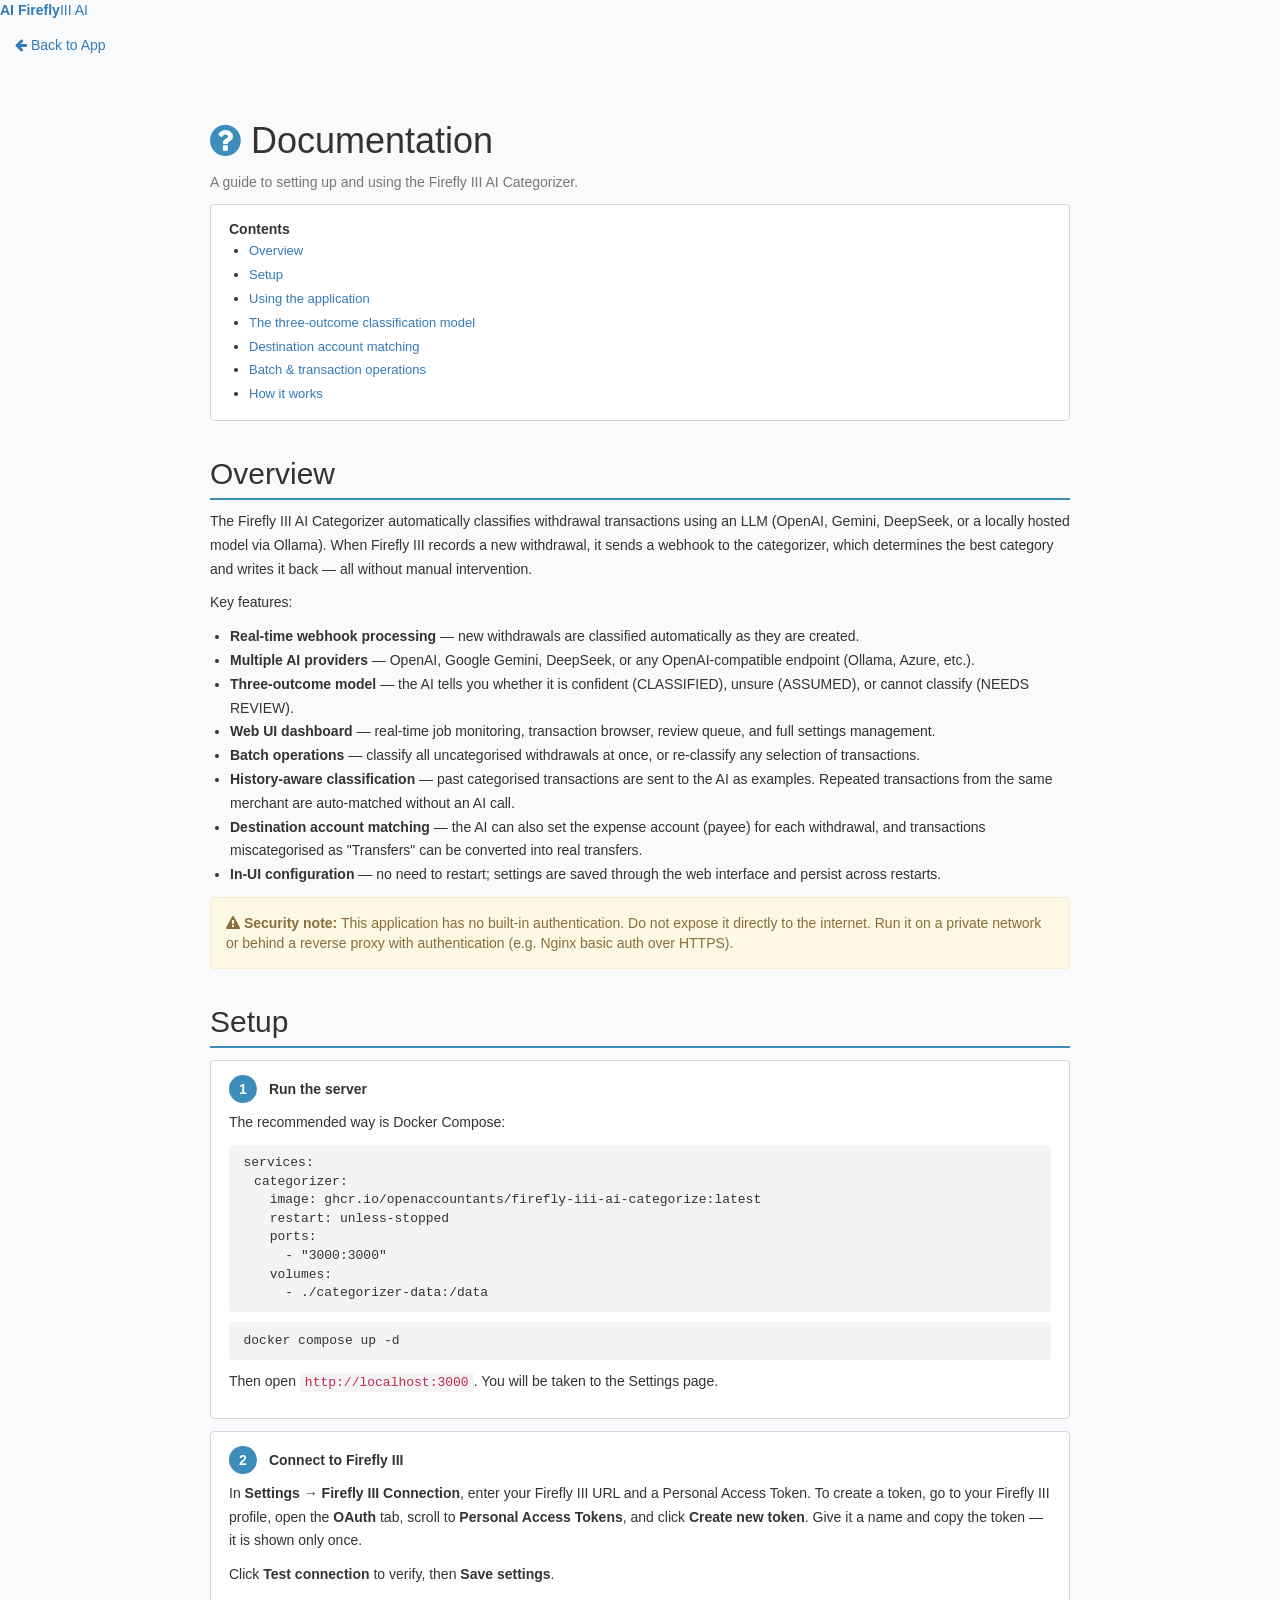
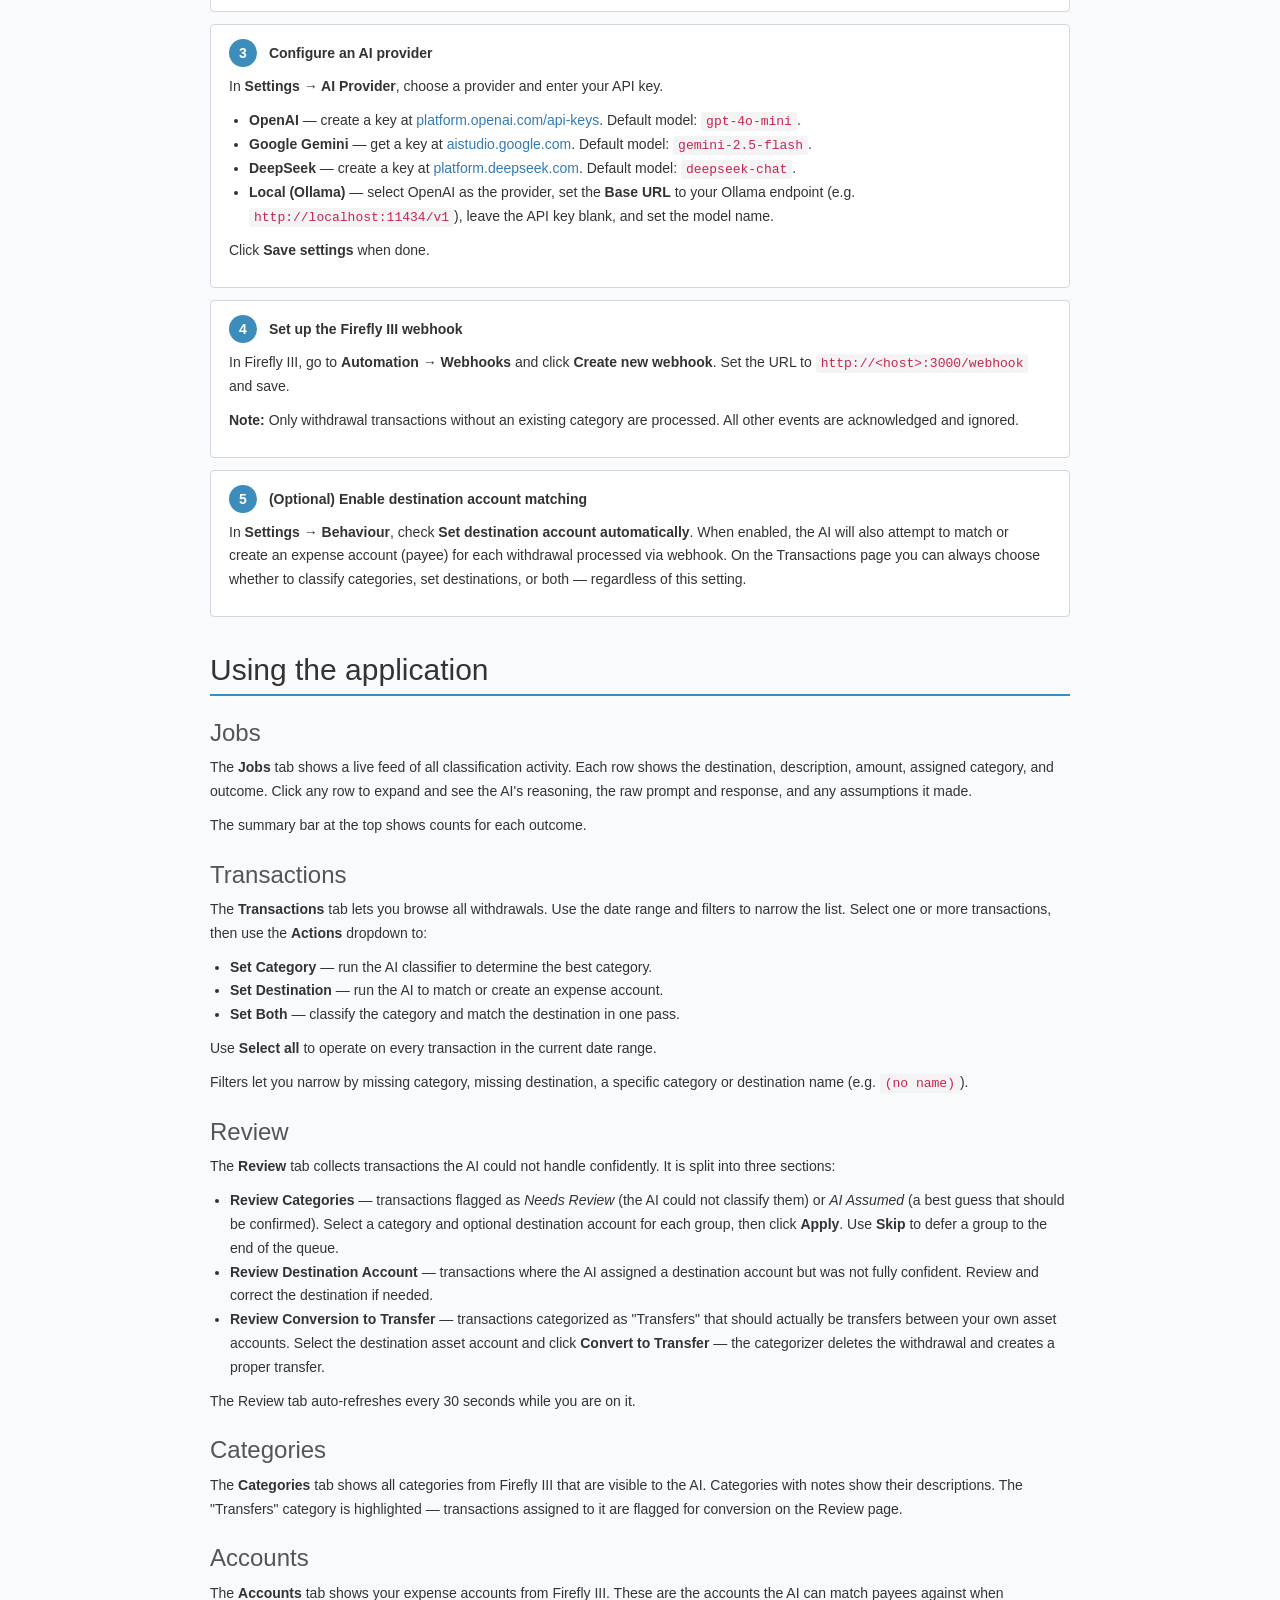
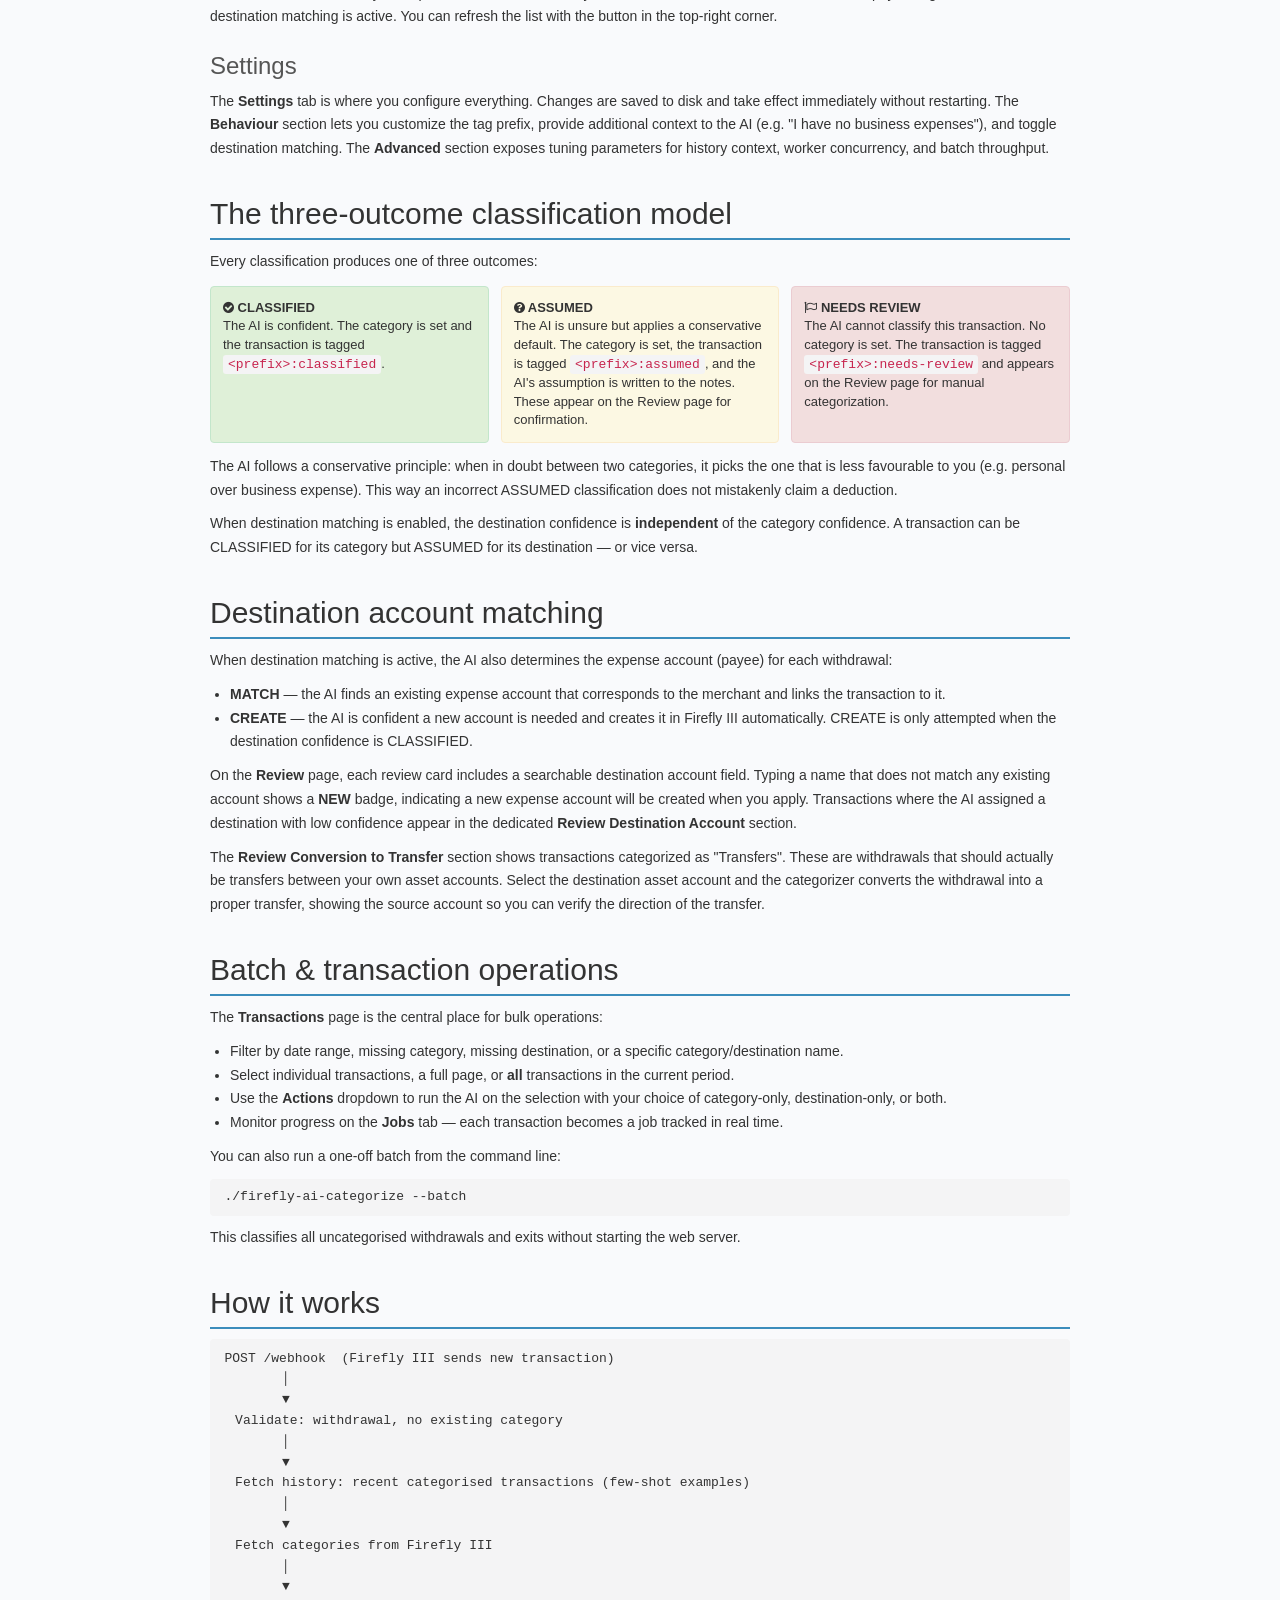
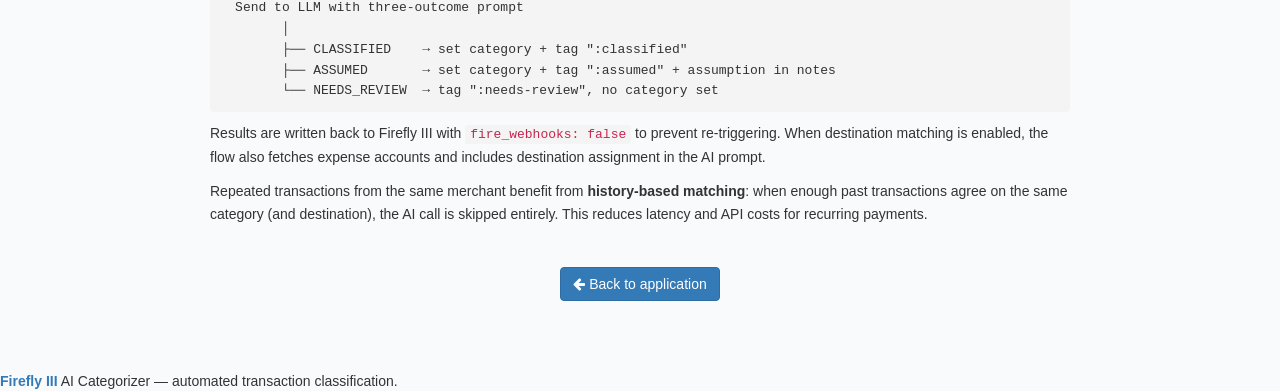
==== public/docs.html @ 28171372 "Merge pull request #3 from ejagombar/dev Add Destination categorisation improvements, UI improvement" ====
<!DOCTYPE html>
<html lang="en">

<head>
    <meta charset="UTF-8">
    <meta name="viewport" content="width=device-width, initial-scale=1, maximum-scale=1, user-scalable=no">
    <title>Documentation &raquo; Firefly III AI Categorizer</title>

    <link rel="icon" type="image/svg+xml" href="/favicon.svg">
    <link rel="stylesheet" href="https://cdnjs.cloudflare.com/ajax/libs/twitter-bootstrap/3.3.7/css/bootstrap.min.css">
    <link rel="stylesheet" href="https://cdnjs.cloudflare.com/ajax/libs/font-awesome/4.7.0/css/font-awesome.min.css">
    <link rel="stylesheet" href="https://cdnjs.cloudflare.com/ajax/libs/admin-lte/2.4.18/css/AdminLTE.min.css">
    <link rel="stylesheet" href="/lightmode.css">
    <link rel="stylesheet" href="/app.css">
    <link rel="stylesheet" href="https://fonts.googleapis.com/css?family=Roboto:400&display=swap">

    <style>
        body.docs-page {
            background: #f9fafc;
        }
        body.dark-mode.docs-page {
            background: #353c42;
        }
        .docs-container {
            max-width: 900px;
            margin: 0 auto;
            padding: 30px 20px 60px;
        }
        .docs-container h2 {
            margin-top: 36px;
            padding-bottom: 8px;
            border-bottom: 2px solid #3c8dbc;
        }
        .docs-container h3 {
            margin-top: 24px;
            color: #555;
        }
        body.dark-mode .docs-container h3 {
            color: #bec5cb;
        }
        .docs-container p,
        .docs-container li {
            font-size: 14px;
            line-height: 1.7;
        }
        .docs-container ul {
            padding-left: 20px;
        }
        .docs-container .step {
            background: #fff;
            border: 1px solid #d2d6de;
            border-radius: 4px;
            padding: 14px 18px;
            margin: 12px 0;
        }
        body.dark-mode .docs-container .step {
            background: #272c30;
            border-color: #454e56;
        }
        .docs-container .step .step-num {
            display: inline-block;
            width: 28px;
            height: 28px;
            line-height: 28px;
            text-align: center;
            background: #3c8dbc;
            color: #fff;
            border-radius: 50%;
            font-weight: 700;
            font-size: 14px;
            margin-right: 8px;
        }
        .docs-container blockquote {
            font-size: 13px;
            border-left-color: #3c8dbc;
        }
        .docs-container img {
            max-width: 100%;
            border: 1px solid #d2d6de;
            border-radius: 4px;
            margin: 10px 0;
        }
        body.dark-mode .docs-container img {
            border-color: #454e56;
        }
        .docs-container code {
            background: #f4f4f5;
            padding: 2px 5px;
            border-radius: 3px;
            font-size: 13px;
        }
        body.dark-mode .docs-container code {
            background: #1f2327;
            color: #c9d1d9;
        }
        .docs-container pre {
            background: #f4f4f5;
            border: none;
            font-size: 13px;
        }
        body.dark-mode .docs-container pre {
            background: #1f2327;
            color: #c9d1d9;
        }
        .docs-container table {
            font-size: 13px;
        }
        .docs-toc {
            background: #fff;
            border: 1px solid #d2d6de;
            border-radius: 4px;
            padding: 14px 18px;
            margin-bottom: 24px;
        }
        body.dark-mode .docs-toc {
            background: #272c30;
            border-color: #454e56;
        }
        .docs-toc ul {
            margin-bottom: 0;
        }
        .docs-toc a {
            font-size: 13px;
        }
        .docs-back {
            margin-bottom: 20px;
        }
        .docs-outcome {
            display: flex;
            gap: 12px;
            margin: 12px 0;
        }
        .docs-outcome > div {
            flex: 1;
            padding: 12px;
            border-radius: 4px;
            font-size: 13px;
        }
        .outcome-classified {
            background: #dff0d8;
            border: 1px solid #c3e6cb;
        }
        .outcome-assumed {
            background: #fcf8e3;
            border: 1px solid #faebcc;
        }
        .outcome-review {
            background: #f2dede;
            border: 1px solid #ebccd1;
        }
        body.dark-mode .outcome-classified {
            background: #0a2115;
            border-color: #004726;
            color: #bec5cb;
        }
        body.dark-mode .outcome-assumed {
            background: #2e2408;
            border-color: #6b5000;
            color: #bec5cb;
        }
        body.dark-mode .outcome-review {
            background: #250a0a;
            border-color: #6b3030;
            color: #bec5cb;
        }
    </style>
</head>

<body class="skin-firefly-iii sidebar-mini hold-transition docs-page">
    <script>
        // Apply cached theme synchronously before first paint.
        (function () {
            var t = localStorage.getItem('ff3ai_theme');
            var dark = t === 'dark' || (t === 'browser' && window.matchMedia('(prefers-color-scheme: dark)').matches);
            if (dark) {
                document.body.classList.add('dark-mode');
                var l = document.createElement('link');
                l.id = 'dark-theme-css';
                l.rel = 'stylesheet';
                l.href = '/darkmode.css';
                document.head.appendChild(l);
            }
        })();
    </script>

    <div class="wrapper">
        <header class="main-header">
            <a href="/" class="logo">
                <span class="logo-mini"><b>AI</b></span>
                <span class="logo-lg"><b>Firefly</b>III&nbsp;AI</span>
            </a>
            <nav class="navbar navbar-static-top" role="navigation">
                <div class="navbar-custom-menu">
                    <ul class="nav navbar-nav">
                        <li><a href="/"><i class="fa fa-arrow-left"></i> Back to App</a></li>
                    </ul>
                </div>
            </nav>
        </header>

        <div class="content-wrapper">
            <div class="docs-container">

                <h1 style="margin-top:0"><i class="fa fa-question-circle" style="color:#3c8dbc"></i> Documentation</h1>
                <p class="text-muted">A guide to setting up and using the Firefly III AI Categorizer.</p>

                <!-- ═══════════ TABLE OF CONTENTS ═══════════ -->
                <div class="docs-toc">
                    <strong>Contents</strong>
                    <ul>
                        <li><a href="#overview">Overview</a></li>
                        <li><a href="#setup">Setup</a></li>
                        <li><a href="#pages">Using the application</a></li>
                        <li><a href="#outcomes">The three-outcome classification model</a></li>
                        <li><a href="#destination">Destination account matching</a></li>
                        <li><a href="#batch">Batch &amp; transaction operations</a></li>
                        <li><a href="#architecture">How it works</a></li>
                    </ul>
                </div>

                <!-- ═══════════ OVERVIEW ═══════════ -->
                <h2 id="overview">Overview</h2>
                <p>
                    The Firefly III AI Categorizer automatically classifies withdrawal transactions using an LLM
                    (OpenAI, Gemini, DeepSeek, or a locally hosted model via Ollama). When Firefly III records a new
                    withdrawal, it sends a webhook to the categorizer, which determines the best category and writes
                    it back — all without manual intervention.
                </p>
                <p>Key features:</p>
                <ul>
                    <li><strong>Real-time webhook processing</strong> — new withdrawals are classified automatically as they are created.</li>
                    <li><strong>Multiple AI providers</strong> — OpenAI, Google Gemini, DeepSeek, or any OpenAI-compatible endpoint (Ollama, Azure, etc.).</li>
                    <li><strong>Three-outcome model</strong> — the AI tells you whether it is confident (CLASSIFIED), unsure (ASSUMED), or cannot classify (NEEDS REVIEW).</li>
                    <li><strong>Web UI dashboard</strong> — real-time job monitoring, transaction browser, review queue, and full settings management.</li>
                    <li><strong>Batch operations</strong> — classify all uncategorised withdrawals at once, or re-classify any selection of transactions.</li>
                    <li><strong>History-aware classification</strong> — past categorised transactions are sent to the AI as examples. Repeated transactions from the same merchant are auto-matched without an AI call.</li>
                    <li><strong>Destination account matching</strong> — the AI can also set the expense account (payee) for each withdrawal, and transactions miscategorised as "Transfers" can be converted into real transfers.</li>
                    <li><strong>In-UI configuration</strong> — no need to restart; settings are saved through the web interface and persist across restarts.</li>
                </ul>

                <div class="alert alert-warning">
                    <i class="fa fa-warning"></i> <strong>Security note:</strong> This application has no built-in authentication.
                    Do not expose it directly to the internet. Run it on a private network or behind a reverse proxy with
                    authentication (e.g. Nginx basic auth over HTTPS).
                </div>

                <!-- ═══════════ SETUP ═══════════ -->
                <h2 id="setup">Setup</h2>

                <div class="step">
                    <span class="step-num">1</span> <strong>Run the server</strong>
                    <p style="margin-top:8px">The recommended way is Docker Compose:</p>
                    <pre><code>services:
  categorizer:
    image: ghcr.io/openaccountants/firefly-iii-ai-categorize:latest
    restart: unless-stopped
    ports:
      - "3000:3000"
    volumes:
      - ./categorizer-data:/data</code></pre>
                    <pre><code>docker compose up -d</code></pre>
                    <p>Then open <code>http://localhost:3000</code>. You will be taken to the Settings page.</p>
                    <img src="/docs/images/setup-docker.webp" alt="Docker Compose setup" style="display:none" onload="this.style.display=this.naturalWidth?'':'none'">
                </div>

                <div class="step">
                    <span class="step-num">2</span> <strong>Connect to Firefly III</strong>
                    <p style="margin-top:8px">
                        In <strong>Settings → Firefly III Connection</strong>, enter your Firefly III URL and a
                        Personal Access Token. To create a token, go to your Firefly III profile, open the
                        <strong>OAuth</strong> tab, scroll to <strong>Personal Access Tokens</strong>, and click
                        <strong>Create new token</strong>. Give it a name and copy the token — it is shown only once.
                    </p>
                    <p>Click <strong>Test connection</strong> to verify, then <strong>Save settings</strong>.</p>
                    <img src="/docs/images/setup-pat.webp" alt="Firefly III Personal Access Token" style="display:none" onload="this.style.display=this.naturalWidth?'':'none'">
                </div>

                <div class="step">
                    <span class="step-num">3</span> <strong>Configure an AI provider</strong>
                    <p style="margin-top:8px">In <strong>Settings → AI Provider</strong>, choose a provider and enter your API key.</p>
                    <ul>
                        <li><strong>OpenAI</strong> — create a key at <a href="https://platform.openai.com/api-keys" target="_blank">platform.openai.com/api-keys</a>. Default model: <code>gpt-4o-mini</code>.</li>
                        <li><strong>Google Gemini</strong> — get a key at <a href="https://aistudio.google.com" target="_blank">aistudio.google.com</a>. Default model: <code>gemini-2.5-flash</code>.</li>
                        <li><strong>DeepSeek</strong> — create a key at <a href="https://platform.deepseek.com" target="_blank">platform.deepseek.com</a>. Default model: <code>deepseek-chat</code>.</li>
                        <li><strong>Local (Ollama)</strong> — select OpenAI as the provider, set the <strong>Base URL</strong> to your Ollama endpoint (e.g. <code>http://localhost:11434/v1</code>), leave the API key blank, and set the model name.</li>
                    </ul>
                    <p>Click <strong>Save settings</strong> when done.</p>
                    <img src="/docs/images/setup-provider.webp" alt="AI provider settings" style="display:none" onload="this.style.display=this.naturalWidth?'':'none'">
                </div>

                <div class="step">
                    <span class="step-num">4</span> <strong>Set up the Firefly III webhook</strong>
                    <p style="margin-top:8px">
                        In Firefly III, go to <strong>Automation → Webhooks</strong> and click
                        <strong>Create new webhook</strong>. Set the URL to
                        <code>http://&lt;host&gt;:3000/webhook</code> and save.
                    </p>
                    <p>
                        <strong>Note:</strong> Only withdrawal transactions without an existing category are processed.
                        All other events are acknowledged and ignored.
                    </p>
                    <img src="/docs/images/setup-webhook.webp" alt="Firefly III webhook setup" style="display:none" onload="this.style.display=this.naturalWidth?'':'none'">
                </div>

                <div class="step">
                    <span class="step-num">5</span> <strong>(Optional) Enable destination account matching</strong>
                    <p style="margin-top:8px">
                        In <strong>Settings → Behaviour</strong>, check <strong>Set destination account automatically</strong>.
                        When enabled, the AI will also attempt to match or create an expense account (payee) for each
                        withdrawal processed via webhook. On the Transactions page you can always choose whether to
                        classify categories, set destinations, or both — regardless of this setting.
                    </p>
                </div>

                <!-- ═══════════ USING THE APP ═══════════ -->
                <h2 id="pages">Using the application</h2>

                <h3>Jobs</h3>
                <p>
                    The <strong>Jobs</strong> tab shows a live feed of all classification activity. Each row shows the
                    destination, description, amount, assigned category, and outcome. Click any row to expand and see
                    the AI's reasoning, the raw prompt and response, and any assumptions it made.
                </p>
                <p>The summary bar at the top shows counts for each outcome.</p>
                <img src="/docs/images/jobs_page.webp" alt="Jobs page" style="display:none" onload="this.style.display=this.naturalWidth?'':'none'">

                <h3>Transactions</h3>
                <p>
                    The <strong>Transactions</strong> tab lets you browse all withdrawals. Use the date range and
                    filters to narrow the list. Select one or more transactions, then use the
                    <strong>Actions</strong> dropdown to:
                </p>
                <ul>
                    <li><strong>Set Category</strong> — run the AI classifier to determine the best category.</li>
                    <li><strong>Set Destination</strong> — run the AI to match or create an expense account.</li>
                    <li><strong>Set Both</strong> — classify the category and match the destination in one pass.</li>
                </ul>
                <p>
                    Use <strong>Select all</strong> to operate on every transaction in the current date range.
                </p>
                <p>
                    Filters let you narrow by missing category, missing destination, a specific category or destination
                    name (e.g. <code>(no name)</code>).
                </p>
                <img src="/docs/images/transactions_page.webp" alt="Transactions page" style="display:none" onload="this.style.display=this.naturalWidth?'':'none'">

                <h3>Review</h3>
                <p>
                    The <strong>Review</strong> tab collects transactions the AI could not handle confidently. It is
                    split into three sections:
                </p>
                <ul>
                    <li>
                        <strong>Review Categories</strong> — transactions flagged as <em>Needs Review</em> (the AI could
                        not classify them) or <em>AI Assumed</em> (a best guess that should be confirmed). Select a
                        category and optional destination account for each group, then click <strong>Apply</strong>.
                        Use <strong>Skip</strong> to defer a group to the end of the queue.
                    </li>
                    <li>
                        <strong>Review Destination Account</strong> — transactions where the AI assigned a destination
                        account but was not fully confident. Review and correct the destination if needed.
                    </li>
                    <li>
                        <strong>Review Conversion to Transfer</strong> — transactions categorized as "Transfers" that
                        should actually be transfers between your own asset accounts. Select the destination asset
                        account and click <strong>Convert to Transfer</strong> — the categorizer deletes the withdrawal
                        and creates a proper transfer.
                    </li>
                </ul>
                <p>The Review tab auto-refreshes every 30 seconds while you are on it.</p>
                <img src="/docs/images/review_page.webp" alt="Review page" style="display:none" onload="this.style.display=this.naturalWidth?'':'none'">

                <h3>Categories</h3>
                <p>
                    The <strong>Categories</strong> tab shows all categories from Firefly III that are visible to the AI.
                    Categories with notes show their descriptions. The "Transfers" category is highlighted — transactions
                    assigned to it are flagged for conversion on the Review page.
                </p>
                <img src="/docs/images/categories_page.webp" alt="Categories page" style="display:none" onload="this.style.display=this.naturalWidth?'':'none'">

                <h3>Accounts</h3>
                <p>
                    The <strong>Accounts</strong> tab shows your expense accounts from Firefly III. These are the
                    accounts the AI can match payees against when destination matching is active. You can refresh
                    the list with the button in the top-right corner.
                </p>

                <h3>Settings</h3>
                <p>
                    The <strong>Settings</strong> tab is where you configure everything. Changes are saved to disk
                    and take effect immediately without restarting. The <strong>Behaviour</strong> section lets you
                    customize the tag prefix, provide additional context to the AI (e.g. "I have no business expenses"),
                    and toggle destination matching. The <strong>Advanced</strong> section exposes tuning parameters
                    for history context, worker concurrency, and batch throughput.
                </p>
                <img src="/docs/images/settings_page.webp" alt="Settings page" style="display:none" onload="this.style.display=this.naturalWidth?'':'none'">

                <!-- ═══════════ THREE-OUTCOME MODEL ═══════════ -->
                <h2 id="outcomes">The three-outcome classification model</h2>
                <p>Every classification produces one of three outcomes:</p>

                <div class="docs-outcome">
                    <div class="outcome-classified">
                        <strong><i class="fa fa-check-circle"></i> CLASSIFIED</strong><br>
                        The AI is confident. The category is set and the transaction is tagged
                        <code>&lt;prefix&gt;:classified</code>.
                    </div>
                    <div class="outcome-assumed">
                        <strong><i class="fa fa-question-circle"></i> ASSUMED</strong><br>
                        The AI is unsure but applies a conservative default. The category is set, the transaction is
                        tagged <code>&lt;prefix&gt;:assumed</code>, and the AI's assumption is written to the notes.
                        These appear on the Review page for confirmation.
                    </div>
                    <div class="outcome-review">
                        <strong><i class="fa fa-flag-o"></i> NEEDS REVIEW</strong><br>
                        The AI cannot classify this transaction. No category is set. The transaction is tagged
                        <code>&lt;prefix&gt;:needs-review</code> and appears on the Review page for manual
                        categorization.
                    </div>
                </div>

                <p>
                    The AI follows a conservative principle: when in doubt between two categories, it picks the one
                    that is less favourable to you (e.g. personal over business expense). This way an incorrect
                    ASSUMED classification does not mistakenly claim a deduction.
                </p>

                <p>
                    When destination matching is enabled, the destination confidence is <strong>independent</strong> of
                    the category confidence. A transaction can be CLASSIFIED for its category but ASSUMED for its
                    destination — or vice versa.
                </p>

                <!-- ═══════════ DESTINATION MATCHING ═══════════ -->
                <h2 id="destination">Destination account matching</h2>
                <p>
                    When destination matching is active, the AI also determines the expense account (payee) for each
                    withdrawal:
                </p>
                <ul>
                    <li>
                        <strong>MATCH</strong> — the AI finds an existing expense account that corresponds to the
                        merchant and links the transaction to it.
                    </li>
                    <li>
                        <strong>CREATE</strong> — the AI is confident a new account is needed and creates it in
                        Firefly III automatically. CREATE is only attempted when the destination confidence is
                        CLASSIFIED.
                    </li>
                </ul>
                <p>
                    On the <strong>Review</strong> page, each review card includes a searchable destination account
                    field. Typing a name that does not match any existing account shows a <strong>NEW</strong> badge,
                    indicating a new expense account will be created when you apply. Transactions where the AI
                    assigned a destination with low confidence appear in the dedicated
                    <strong>Review Destination Account</strong> section.
                </p>
                <p>
                    The <strong>Review Conversion to Transfer</strong> section shows transactions categorized as
                    "Transfers". These are withdrawals that should actually be transfers between your own asset
                    accounts. Select the destination asset account and the categorizer converts the withdrawal into
                    a proper transfer, showing the source account so you can verify the direction of the transfer.
                </p>

                <!-- ═══════════ BATCH OPERATIONS ═══════════ -->
                <h2 id="batch">Batch &amp; transaction operations</h2>
                <p>
                    The <strong>Transactions</strong> page is the central place for bulk operations:
                </p>
                <ul>
                    <li>Filter by date range, missing category, missing destination, or a specific category/destination name.</li>
                    <li>Select individual transactions, a full page, or <strong>all</strong> transactions in the current period.</li>
                    <li>Use the <strong>Actions</strong> dropdown to run the AI on the selection with your choice of category-only, destination-only, or both.</li>
                    <li>Monitor progress on the <strong>Jobs</strong> tab — each transaction becomes a job tracked in real time.</li>
                </ul>

                <p>
                    You can also run a one-off batch from the command line:
                </p>
                <pre><code>./firefly-ai-categorize --batch</code></pre>
                <p>This classifies all uncategorised withdrawals and exits without starting the web server.</p>

                <!-- ═══════════ ARCHITECTURE ═══════════ -->
                <h2 id="architecture">How it works</h2>
                <pre style="font-size:13px;line-height:1.6"><code>POST /webhook  (Firefly III sends new transaction)
        │
        ▼
  Validate: withdrawal, no existing category
        │
        ▼
  Fetch history: recent categorised transactions (few-shot examples)
        │
        ▼
  Fetch categories from Firefly III
        │
        ▼
  Send to LLM with three-outcome prompt
        │
        ├── CLASSIFIED    → set category + tag ":classified"
        ├── ASSUMED       → set category + tag ":assumed" + assumption in notes
        └── NEEDS_REVIEW  → tag ":needs-review", no category set</code></pre>

                <p>
                    Results are written back to Firefly III with <code>fire_webhooks: false</code> to prevent
                    re-triggering. When destination matching is enabled, the flow also fetches expense accounts
                    and includes destination assignment in the AI prompt.
                </p>

                <p>
                    Repeated transactions from the same merchant benefit from <strong>history-based matching</strong>:
                    when enough past transactions agree on the same category (and destination), the AI call is
                    skipped entirely. This reduces latency and API costs for recurring payments.
                </p>

                <p style="margin-top:40px;text-align:center">
                    <a href="/" class="btn btn-primary"><i class="fa fa-arrow-left"></i> Back to application</a>
                </p>

            </div>
        </div>

        <footer class="main-footer">
            <strong><a href="https://github.com/firefly-iii/firefly-iii">Firefly III</a></strong>
            AI Categorizer &mdash; automated transaction classification.
        </footer>
    </div>

    <script src="https://cdnjs.cloudflare.com/ajax/libs/jquery/2.2.4/jquery.min.js"></script>
    <script src="https://cdnjs.cloudflare.com/ajax/libs/twitter-bootstrap/3.3.7/js/bootstrap.min.js"></script>
    <script src="https://cdnjs.cloudflare.com/ajax/libs/admin-lte/2.4.18/js/adminlte.min.js"></script>
</body>

</html>
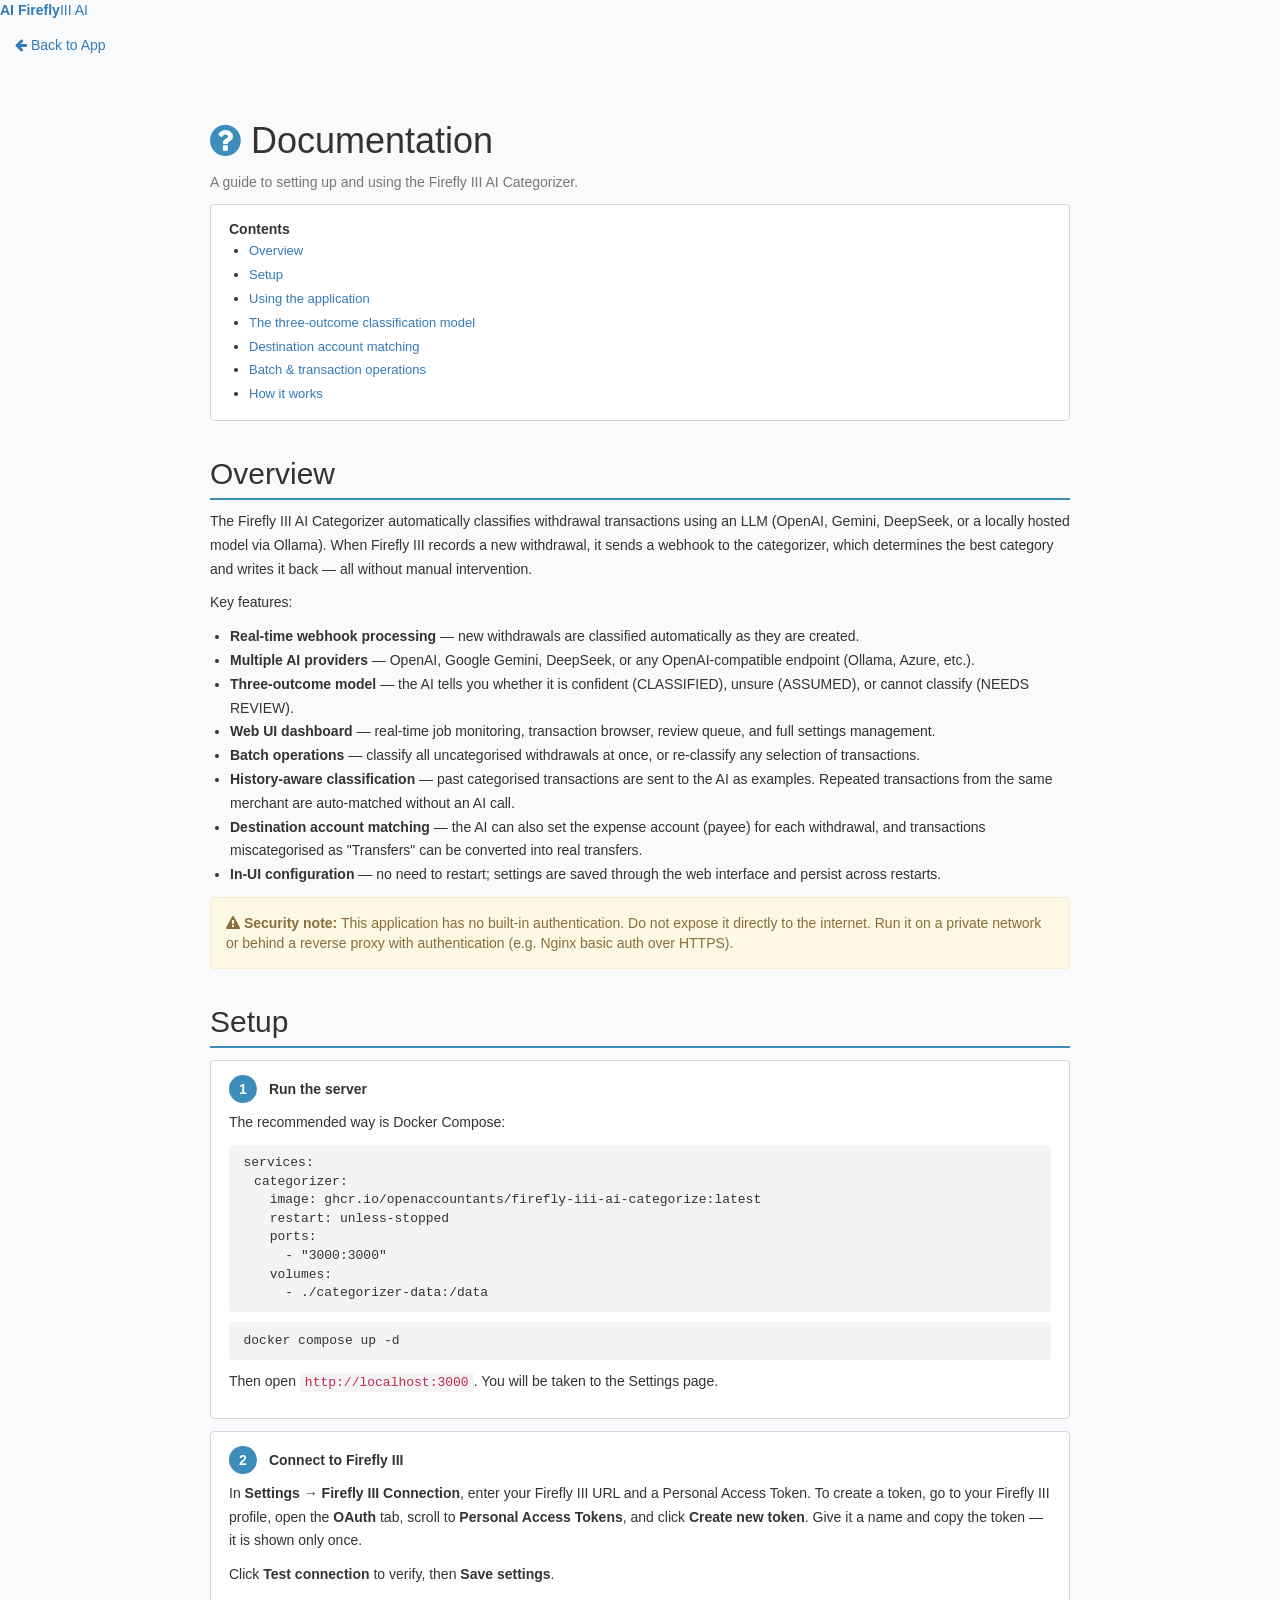
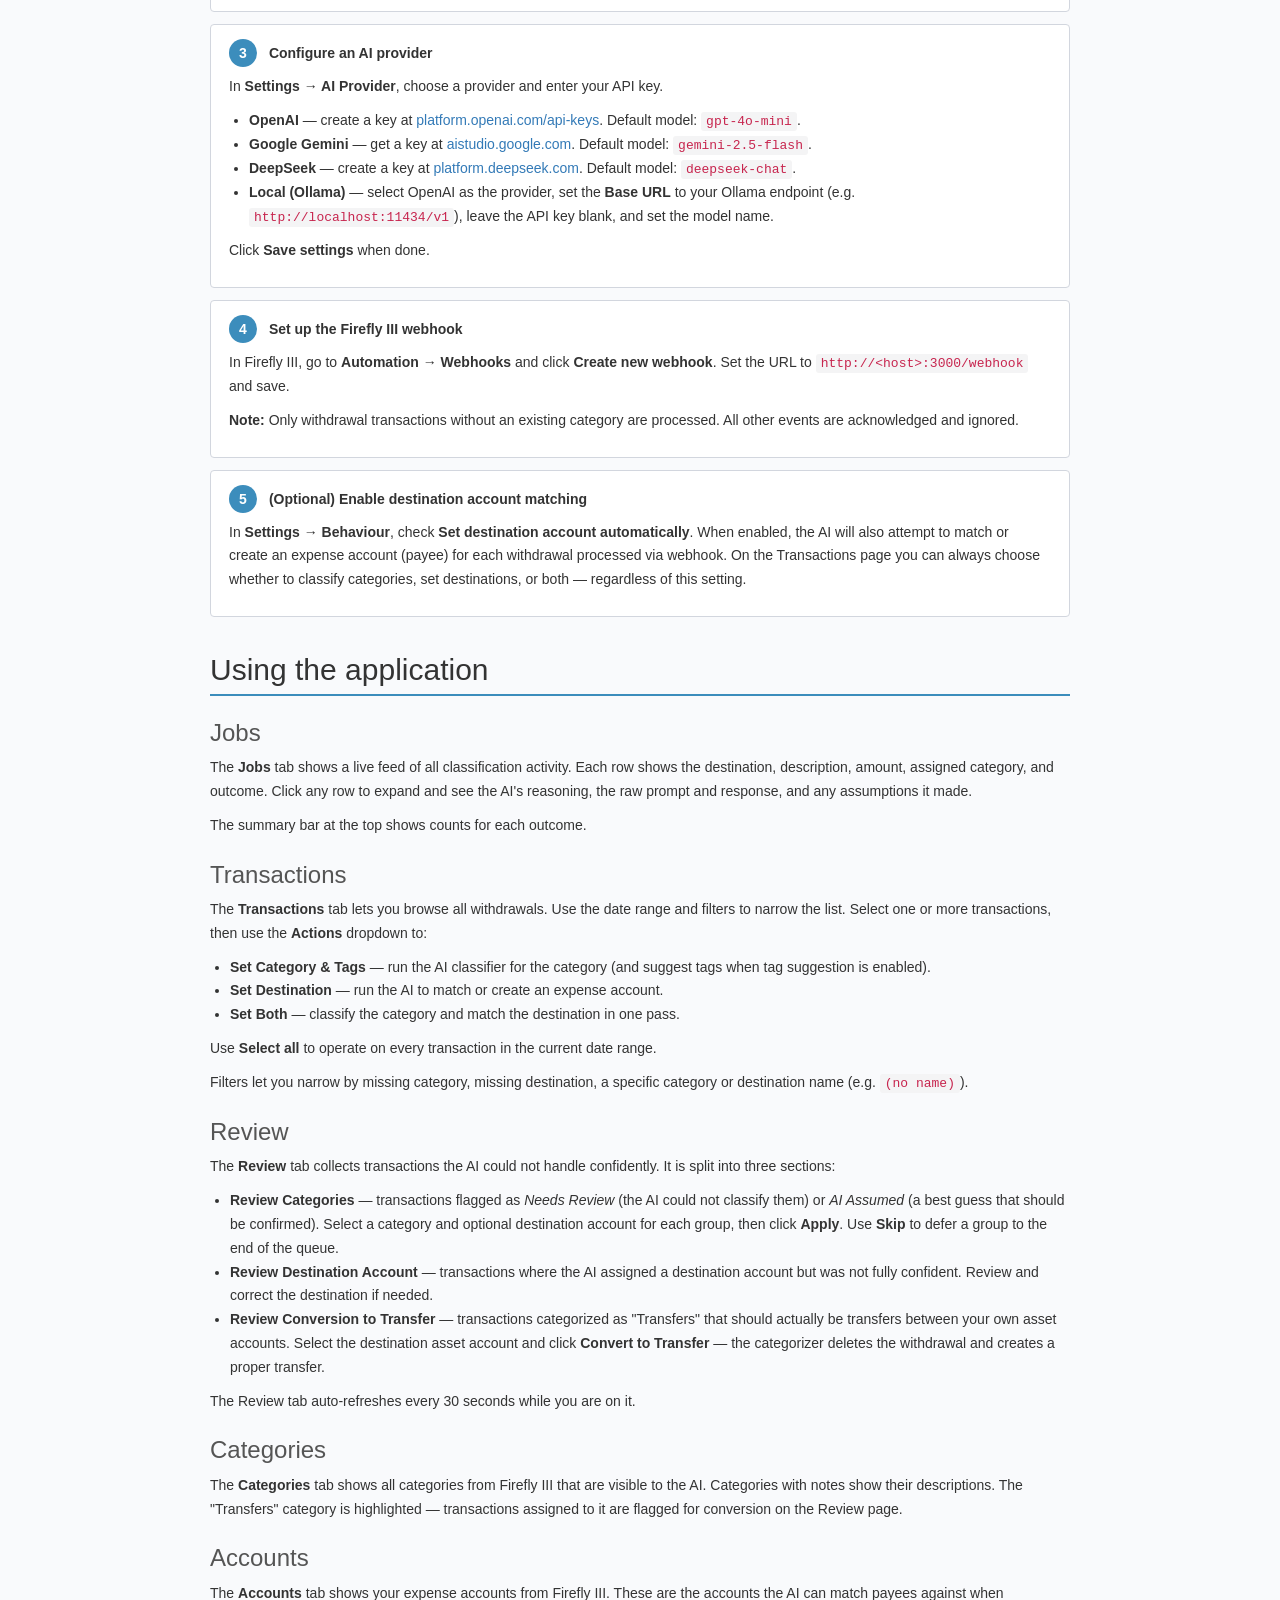
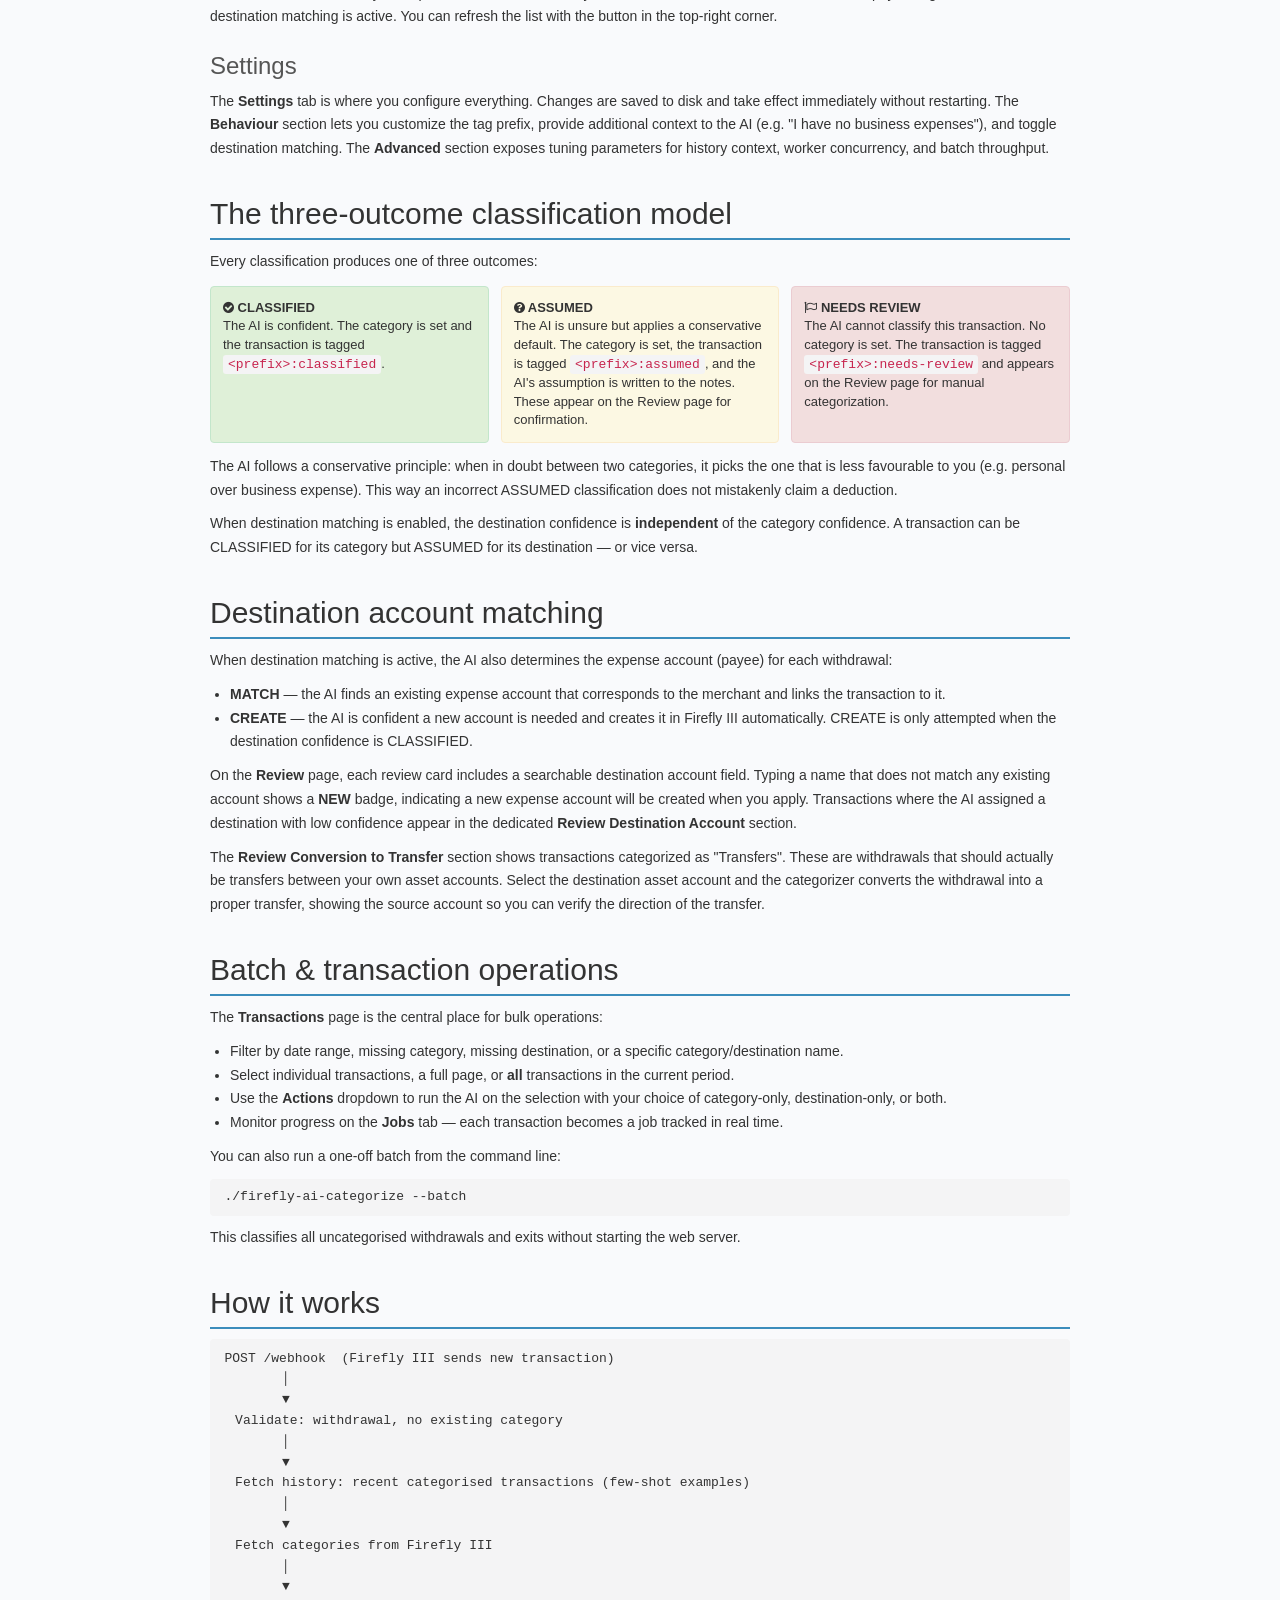
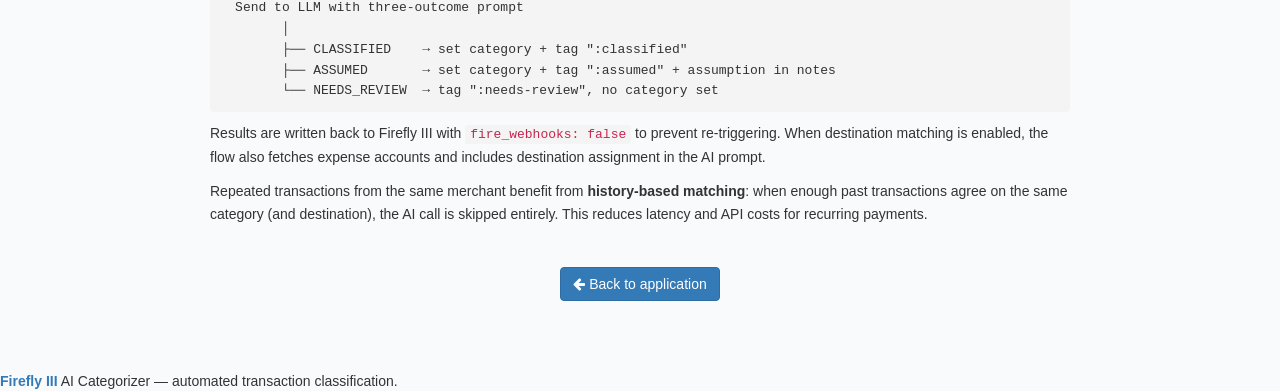
==== commit 50e2ac98: "ui: rename 'Set Category' action to 'Set Category & Tags' to reflect tagging" ====
--- a/public/docs.html
+++ b/public/docs.html
@@ -331,7 +331,7 @@
                     <strong>Actions</strong> dropdown to:
                 </p>
                 <ul>
-                    <li><strong>Set Category</strong> — run the AI classifier to determine the best category.</li>
+                    <li><strong>Set Category &amp; Tags</strong> — run the AI classifier for the category (and suggest tags when tag suggestion is enabled).</li>
                     <li><strong>Set Destination</strong> — run the AI to match or create an expense account.</li>
                     <li><strong>Set Both</strong> — classify the category and match the destination in one pass.</li>
                 </ul>
